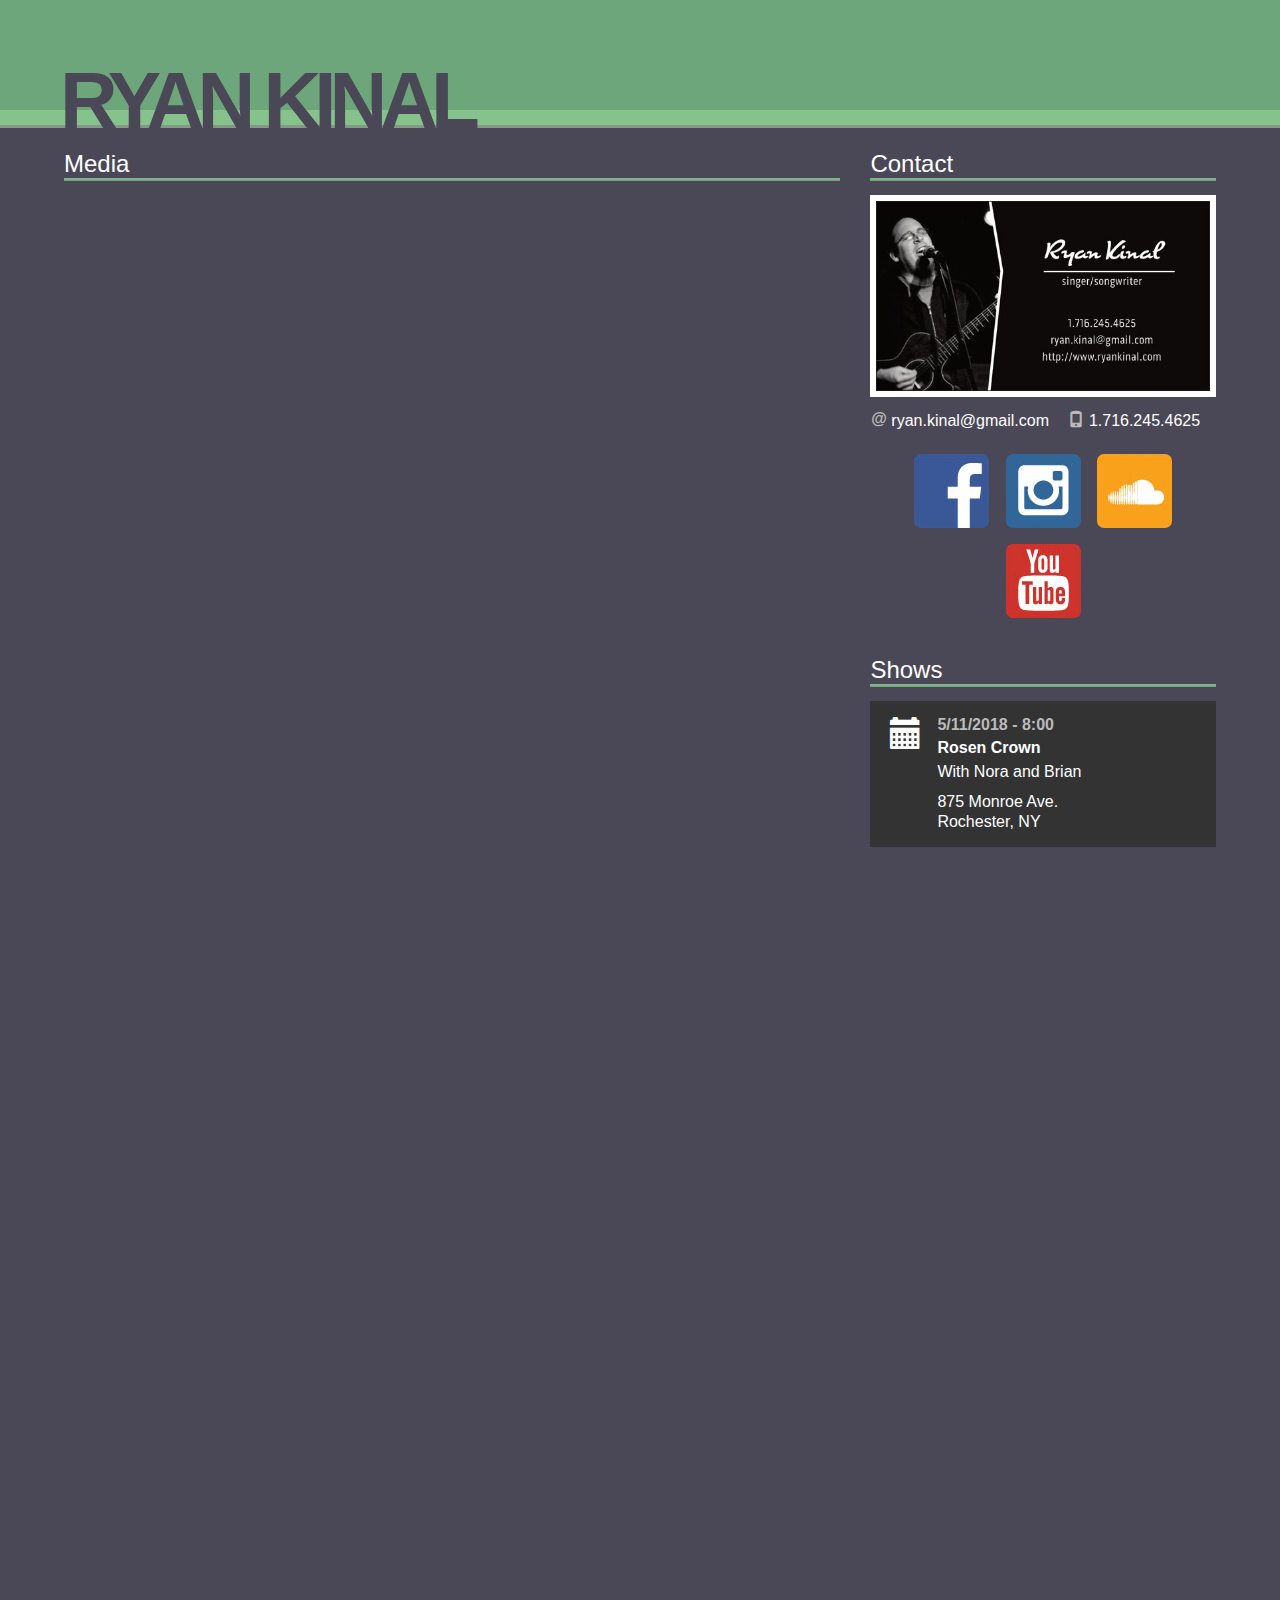
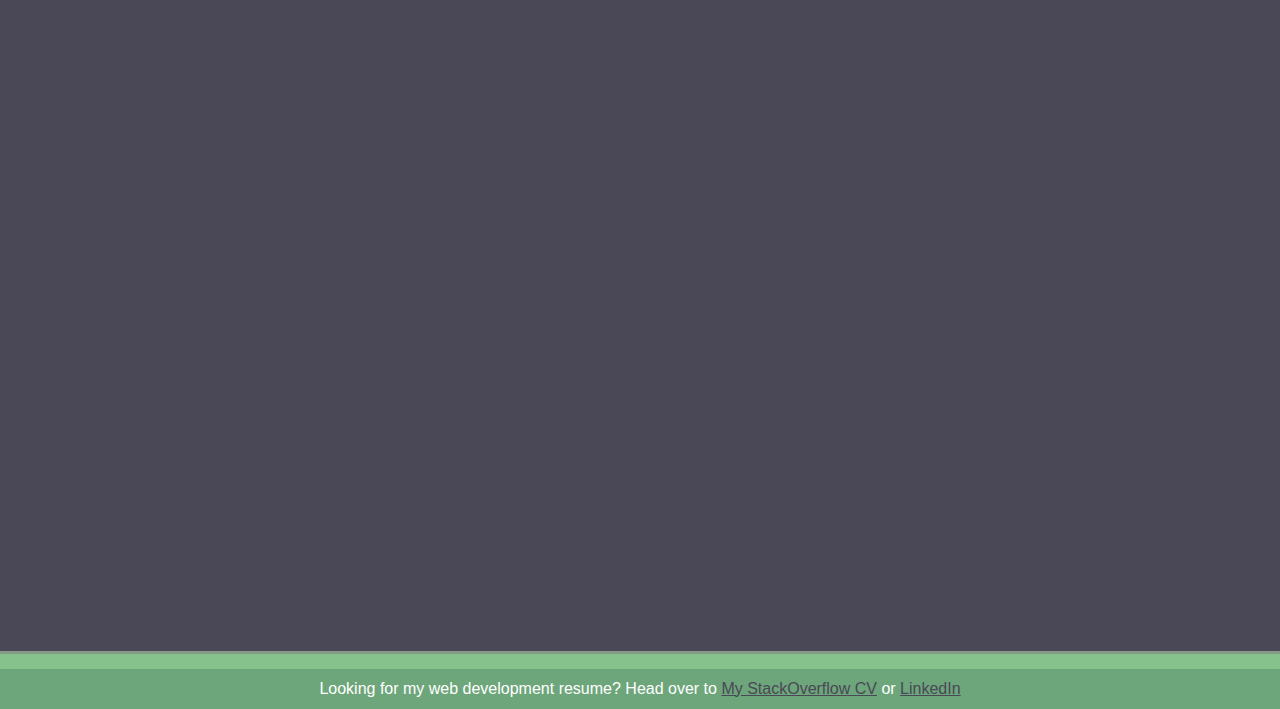
==== index.html @ 074db6fa "Change time of Rosen Crown show" ====
<!DOCTYPE html>
<html lang="en">
	<head>
		<title>Ryan Kinal - Singer/Songwriter</title>
		<meta name="description" content="Singer/songwriter from the Rochester, NY area. Folk, rock, blues, and jazz.">
		<meta name="keywords" content="singer,songwriter,singer-songwriter,acoustic,folk,jazz,performer,writer,blues,rock,solo,guitarist,jamestown ny,warren pa,erie pa,fredonia ny,westfield ny,northwest pa,western ny">
		<meta name="viewport" content="width=device-width, initial-scale=1.0">

		<link rel="stylesheet" href="bootstrap/css/bootstrap.css">
		<link rel="stylesheet" type="text/css" href="haGrid.css">
		<link rel="stylesheet" type="text/css" href="skin.css">
		<link rel="stylesheet" type="text/css" href="mobile.css">
	</head>
	<body>
		<header>
			<div class="limiter">
				<h1>Ryan Kinal</h1>
				<!--nav>
					<ul>
						<li class="selected"><a href="/">Home</a></li>
						<li><a href="shows.html">Shows</a></li>
						<li><a href="contact.html">Contact</a></li>
					</ul>
				</nav-->
				<div class="clearfix"></div>
			</div>
		</header>
		<div class="limiter">
			<!--
			<div class="row">
				<div class="feature">
					<div class="left divine-large">
						<img src="album-cover.jpg">
					</div>
					<div class="left divine-small">
						<h2>Album Title</h2>
						<p>Available now on Bandcamp</p>
						<ol>
							<li><em>Songs Left Wanting</em></li>
							<li><em>7 Miles</em></li>
							<li><em>Midwinter</em></li>
							<li><em>Borders</em></li>
							<li><em>The Follow</em></li>
							<li><em>Anathem</em></li>
						</ol>
					</div>
				</div>
			</div>
			-->
			<div class="row">
				<div class="now">
					<section class="info">
						<h2>Contact</h2>
						<div>
							<img src="images/businesscard-quality.jpg" alt="Ryan Kinal">
						</div>
						<div class="item">
							<p><span class="contact-icon contact-icon-email"></span> ryan.kinal@gmail.com</p>
						</div>
						<div class="item">
							<p><span class="contact-icon glyphicon glyphicon-phone"></span> 1.716.245.4625</p>
						</div>
						<div class="social">
							<ul>
								<li><a href="https://www.facebook.com/ryankinalmusic/" class="facebook" title="Facebook" target="_blank">Facebook</a></li>
								<li><a href="https://www.instagram.com/kinalryan" class="instagram" title="Instagram" target="_blank">Instagram</a></li>
								<li><a href="https://soundcloud.com/ryan-kinal" class="soundcloud" title="Soundcloud" target="_blank">Soundcloud</a></li>
								<li><a href="https://www.youtube.com/c/RyanKinal" class="youtube" title="YouTube" target="_blank">YouTube</a></li>
								<!--li><a href="https://www.twitch.tv/ryankinalmusic" class="twitch">Twitch</a></li-->
							</ul>
						</div>
					</section>
					<section class="shows">
						<h2>Shows</h2>
 						<div class="show">
 							<div class="show-left">
 								<span class="glyphicon glyphicon-calendar"></span>
 							</div>
 							<div class="show-right">
 								<h4 class="show-date">5/11/2018 - 8:00</h4>
 								<h4 class="show-location">Rosen Crown</a></h4>
 								<p>With Nora and Brian</p>
 								<p>
 									875 Monroe Ave.<br />
 									Rochester, NY
 								</p>
 							</div>
 						</div>
						<!--<div class="show">
							<p>No upcoming shows</p>
						</div>-->
					</section>
				</div>
				<section class="latest">
					<!--
					<div class="stream">
						<h2>Live Stream</h2>
						<iframe src="https://player.twitch.tv/?channel=ryankinalmusic" id="stream" frameborder="0" scrolling="no" height="56%" width="90%"></iframe><a href="https://www.twitch.tv/ryankinalmusic?tt_medium=live_embed&tt_content=text_link" style="padding:2px 0px 4px; display:block; width:345px; font-weight:normal; font-size:10px;text-decoration:underline;">Watch live video from ryankinalmusic on www.twitch.tv</a>
					</div>
					-->
					<div class="media">
						<h2>Media</h2>
						<div class="item">
							<h3>Songs Left Wanting</h3>
							<iframe width="560" height="315" src="https://www.youtube.com/embed/oBFq83Ytj9w" frameborder="0" allow="autoplay; encrypted-media" allowfullscreen></iframe>
						</div>
						<div class="item">
							<h3>Wash Jones (Cover)</h3>
							<iframe src="https://www.youtube.com/embed/NSIYZrHj8PQ" frameborder="0" allowfullscreen></iframe>
						</div>
						<div class="item">
							<h3>Re: Dresses</h3>
							<iframe src="https://www.youtube.com/embed/MEX2V805XSg" frameborder="0" allowfullscreen></iframe>
						</div>
						<div class="item">
							<h3>Empty Sheets</h3>
							<iframe src="https://www.youtube.com/embed/3f4zpNjW7CU" frameborder="0" allowfullscreen></iframe>
						</div>
						<div class="item">
							<h3>Same Old</h3>
							<iframe src="https://www.youtube.com/embed/Atwv4LgpoBA" frameborder="0" allowfullscreen></iframe>
						</div>
						<div class="item">
							<h3>The Follow</h3>
							<iframe scrolling="no" frameborder="no" src="https://w.soundcloud.com/player/?url=https%3A//api.soundcloud.com/tracks/153271102&amp;auto_play=false&amp;hide_related=false&amp;show_comments=true&amp;show_user=true&amp;show_reposts=false&amp;visual=true"></iframe>
						</div>
					</div>
				</section>
			</div>
			<div class="row">
			</div>
		</div>
		<footer>
			<div class="limiter">
				<p>Looking for my web development resume? Head over to <a href="http://stackoverflow.com/cv/ryankinal">My StackOverflow CV</a> or <a href="https://www.linkedin.com/in/ryan-kinal-4983b313">LinkedIn</a></p>
			</div>
		</footer>
		<script type="text/javascript" src="streamwidth.js"></script>
		<script type="text/javascript" src="readmore.js"></script>
		<script>
			(function(i,s,o,g,r,a,m){i['GoogleAnalyticsObject']=r;i[r]=i[r]||function(){
			(i[r].q=i[r].q||[]).push(arguments)},i[r].l=1*new Date();a=s.createElement(o),
			m=s.getElementsByTagName(o)[0];a.async=1;a.src=g;m.parentNode.insertBefore(a,m)
			})(window,document,'script','https://www.google-analytics.com/analytics.js','ga');

			ga('create', 'UA-15717665-1', 'auto');
			ga('send', 'pageview');
		</script>
	</body>
</html>
---- haGrid.css ----
/**
	haGrid is a flexible grid system using simple,
	readable english class names.
	
	Since haGrid uses percentages, the best way to
	use it would be to separate container and content -
	use these classes for width and positioning, and
	then child elements to add gutters, padding, backgrounds,
	and borders.
**/
.left { float: left; }
.right { float: right; }
.clear { clear: both; }
.clearfix { overflow: hidden; }

.quarter { width: 25%; }
.half { width: 50%; }
.three-quarters { width: 75%; }

.third { width: 33.3%; }
.two-thirds { width: 66.7%; }

.fifth { width: 20%; }
.two-fifths { width: 40%; }
.three-fifths { width: 60%; }
.four-fifths { width: 80%; }

.tenth { width: 10%; }
.three-tenths { width: 30%; }
.seven-tenths { width: 70%; }
.nine-tenths { width: 90%; }

.divine-small { width: 38%; }
.divine-large { width: 62%; }
---- skin.css ----
* {
	box-sizing: border-box;
}

body {
	background-color: #4A4857;
	margin: 0;
	padding: 0;
	color: #FFF;
	font-family: Arial, sans-serif;
}

header {
	background-color: #6DA67A;
	padding: 1px;
	border-bottom: solid 15px #86C28B;
	box-shadow: 0 3px 0 #859987;
}

h1 {
	color: #4A4857;
	font-family: Arial, sans-serif;
	text-transform: uppercase;
	font-size: 80px;
	letter-spacing: -7px;
	margin-bottom: -38px;
	margin-left: -5px;
	float: left;
	clear: left;
}

h2, h3, h4 {
	font-weight: normal;
	margin: 0 0 5px 0;
	text-align: left;
}

h2 {
	border-bottom: solid 2px #77B885;
	box-shadow: 0 1px 0 #859987;
	margin: 0 0 15px 0;
}

h4 {
	font-weight: bold;
}

p {
	margin: 0 0 10px 0;
	line-height: 20px;
}

p:last-child {
	margin-bottom: 0;
}

a {
	color: #86C28B;
}

.media iframe {
	width: 420px;
	height: 315px;
}

.pull-left {
	float: left;
	margin-right: 10px;
	margin-bottom: 10px;
}

.pull-right {
	float: right;
	margin-left: 10px;
	margin-bottom: 10px;
}

.more {
	display: none;
}

.clearfix {
	clear: both;
}

.limiter {
	width: 90%;
	margin: 0 auto;
	max-width: 1455px;
	overflow: hidden;;
}

.row {
	margin-top: 25px;
	clear: both;
	overflow: hidden;
}

header .limiter {
	overflow: visible;
}

header nav {
	font-weight: bold;
	font-size: 24px;
	clear: right;
	position: relative;
	top: 106px;
	left: 50px;
	display: none;
}

header nav ul {
	padding: 0;
	margin: 0;
}

header nav li {
	display: inline-block;
	margin: 0 8px;
}

header nav a {
	color: #4A4857;
	text-decoration: none;
}

header nav .selected a::before {
	content: '\00bb';
}

.social ul {
	margin: 0;
	padding: 0;
	text-align: center;
}

.social li {
	display: inline-block;
	margin: 8px 6px;
}

.social a {
	display: block;
	text-indent: -9999px;
	width: 75px;
	height: 74px;
	background-color: transparent;
	background-image: url(images/flatIconSet.jpg);
	background-repeat: no-repeat;
	border-radius: 7px;
}

.social .facebook {
	background-position: -457px -169px;
}

.social .instagram {
	background-position: -269px -169px;
}

.social .soundcloud {
	background-position: -647px -75px;
}

.social .youtube {
	background-position: -81px -75px;
}

.info {
	text-align: center;
	margin-bottom: 0;
}

.info img {
	width: 100%;
	margin-bottom: 10px;
}

.contact-icon {
	font-weight: bold;
	color: #BBB;
}

.contact-icon-email::before {
	content: '@';
	position: relative;
	top: -2px;
}

.item {
	display: inline-block;
	margin: 0 15px 15px 0;
}

.info-item {
	margin: 0 15px 15px 0;
}

.latest {
	width: 70%;
	padding-right: 30px;
}

.latest h2 {
	margin-top: 30px;
}

.latest h2:first-child {
	margin-top: 0;
}

.latest h3
{
	font-weight: bold;
}

.latest h3::before {
	content: '\00bb\00a0';
}

.latest article
{
	width: 84%;
	margin: 0 8%;
	overflow: hidden;
}

.latest img {
	width: 38%;
}

.stream {
	text-align: center;
	margin-bottom: 30px;
}

.media {
	text-align: center;
}

.media h3 {
	display: none;
}

.now {
	float: right;
	width: 30%;
}

.now section {
	margin-bottom: 30px;
}

.show {
	padding: 15px 20px;
	overflow: hidden;
	background-color: #333;
}

.show:nth-child(2n+1) {
	background-color: #444;
}

.show-left {
	float: left;
	font-size: 32px;
	margin-right: 15px;
}

.show-right {
	overflow: hidden;
}

.show-date {
	color: #BBB;
}

footer {
	margin-top: 30px;
	clear: both;
	border-top: solid 15px #86C28B;
	box-shadow: 0 -3px 0 #859987;
	background-color: #6DA67A;
	color: #4A4857;
	padding: 10px 0;
	text-align: center;
	color: #FFF;
}

footer a {
	color: #4A4857;
}
---- mobile.css ----
@media screen and (max-device-width: 500px) {
	.item {
		width: 100%;
	}

	.now {
		float: none;
		width: 100%;
	}

	.latest {
		width: 100%;
		text-align: justify;
		padding-right: 0;
	}

	.latest img {
		float: none;
		width: 100%;
		margin: 15px 0;
	}

	.now section > div {
		width: 84%;
		margin: 0 8%;
	}

	h1 {
		font-size: 40px;
		margin-bottom: -28px;
		letter-spacing: -3px;
	}

	.media iframe {
		width: 270px;
		height: 202px;
	}

	h2 {
		text-align: center;
	}
}
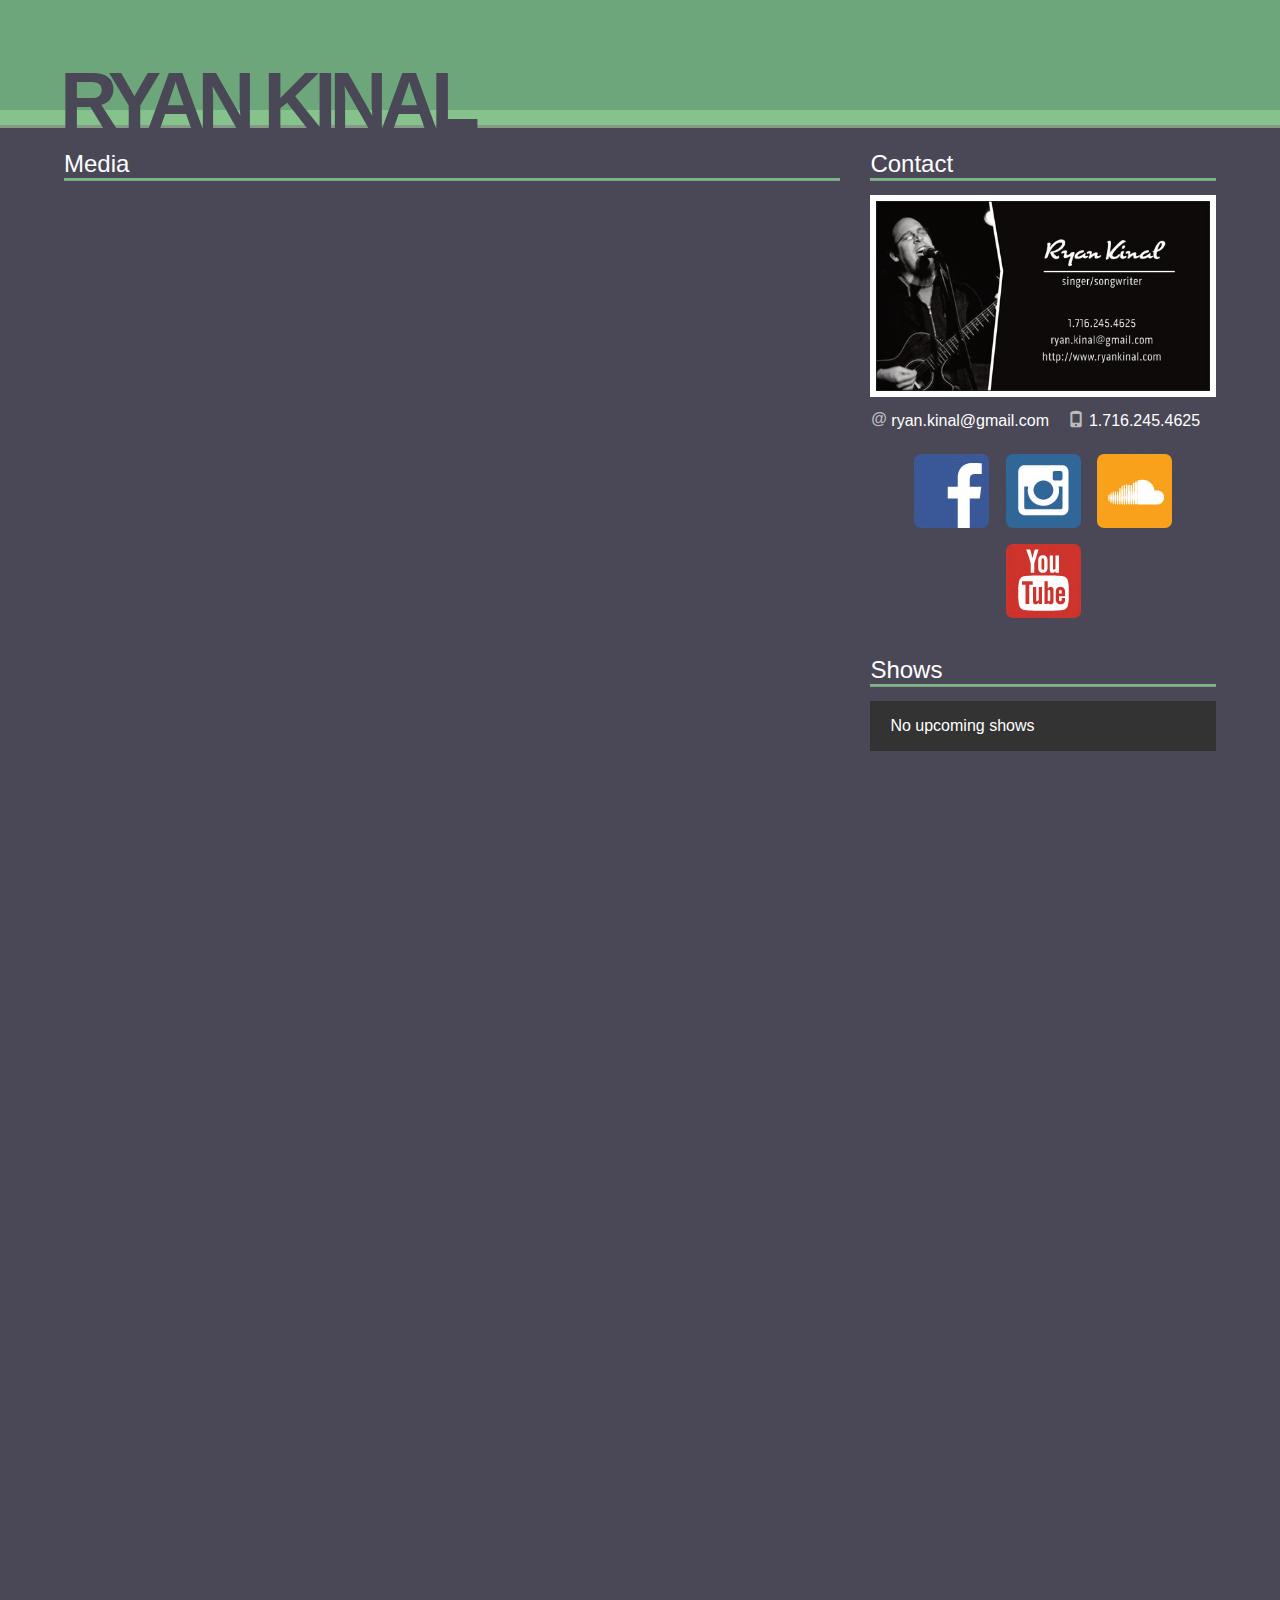
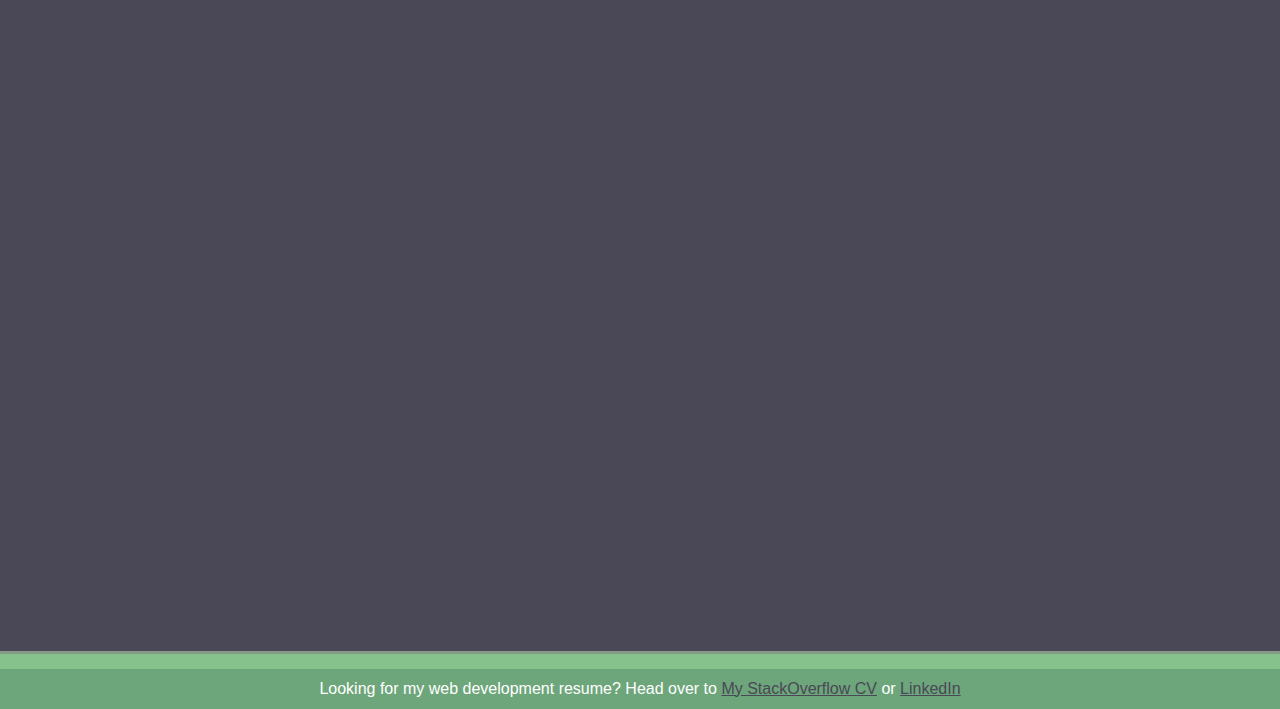
==== commit f9dc6b90: "Removed Rosen Crown from upcoming shows" ====
--- a/index.html
+++ b/index.html
@@ -72,7 +72,7 @@
 					</section>
 					<section class="shows">
 						<h2>Shows</h2>
- 						<div class="show">
+ 						<!--<div class="show">
  							<div class="show-left">
  								<span class="glyphicon glyphicon-calendar"></span>
  							</div>
@@ -85,10 +85,10 @@
  									Rochester, NY
  								</p>
  							</div>
- 						</div>
-						<!--<div class="show">
+ 						</div>-->
+						<div class="show">
 							<p>No upcoming shows</p>
-						</div>-->
+						</div>
 					</section>
 				</div>
 				<section class="latest">
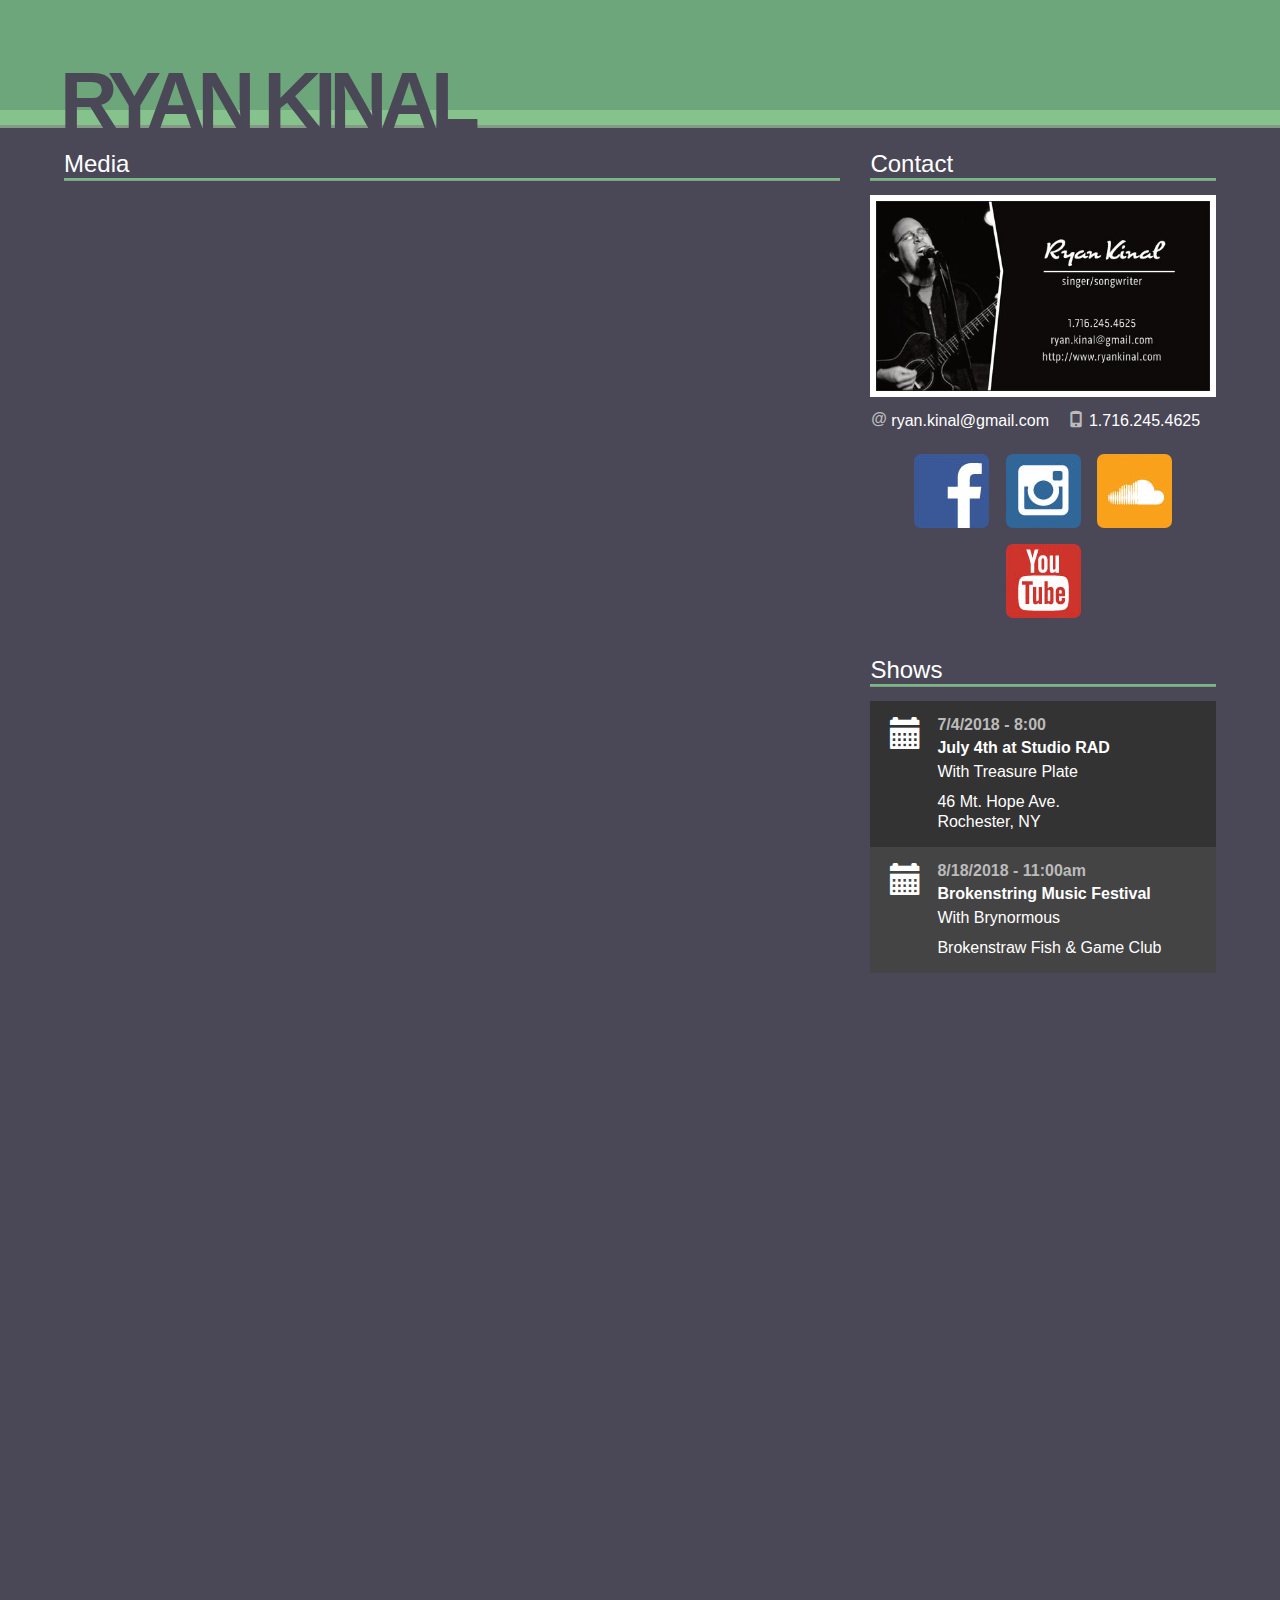
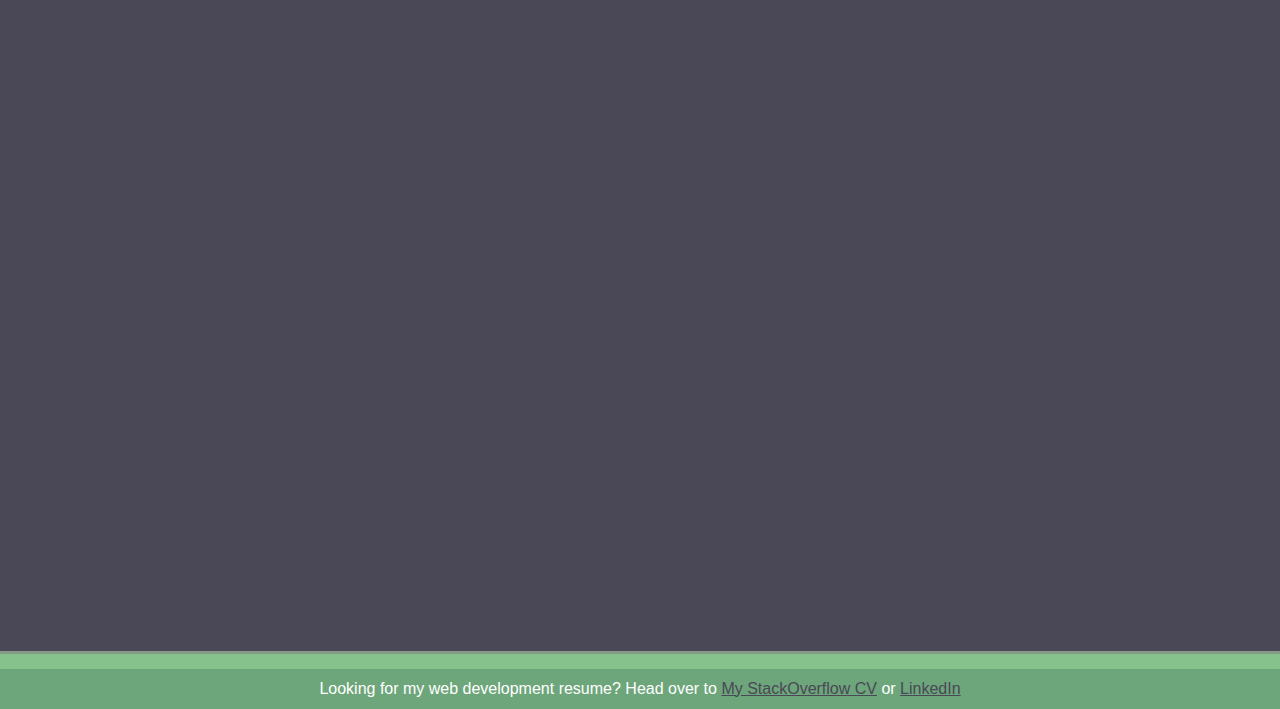
==== commit e6eb7b79: "Added Brokenstring and July 4th" ====
--- a/index.html
+++ b/index.html
@@ -72,23 +72,34 @@
 					</section>
 					<section class="shows">
 						<h2>Shows</h2>
- 						<!--<div class="show">
+						<div class="show">
  							<div class="show-left">
  								<span class="glyphicon glyphicon-calendar"></span>
  							</div>
  							<div class="show-right">
- 								<h4 class="show-date">5/11/2018 - 8:00</h4>
- 								<h4 class="show-location">Rosen Crown</a></h4>
- 								<p>With Nora and Brian</p>
+ 								<h4 class="show-date">7/4/2018 - 8:00</h4>
+ 								<h4 class="show-location">July 4th at Studio RAD</a></h4>
+ 								<p>With Treasure Plate</p>
  								<p>
- 									875 Monroe Ave.<br />
+ 									46 Mt. Hope Ave.<br />
  									Rochester, NY
  								</p>
  							</div>
- 						</div>-->
+ 						</div>
 						<div class="show">
+ 							<div class="show-left">
+ 								<span class="glyphicon glyphicon-calendar"></span>
+ 							</div>
+ 							<div class="show-right">
+ 								<h4 class="show-date">8/18/2018 - 11:00am</h4>
+ 								<h4 class="show-location">Brokenstring Music Festival</a></h4>
+ 								<p>With Brynormous</p>
+ 								<p>Brokenstraw Fish &amp; Game Club</p>
+ 							</div>
+ 						</div>
+						<!-- <div class="show">
 							<p>No upcoming shows</p>
-						</div>
+						</div> -->
 					</section>
 				</div>
 				<section class="latest">
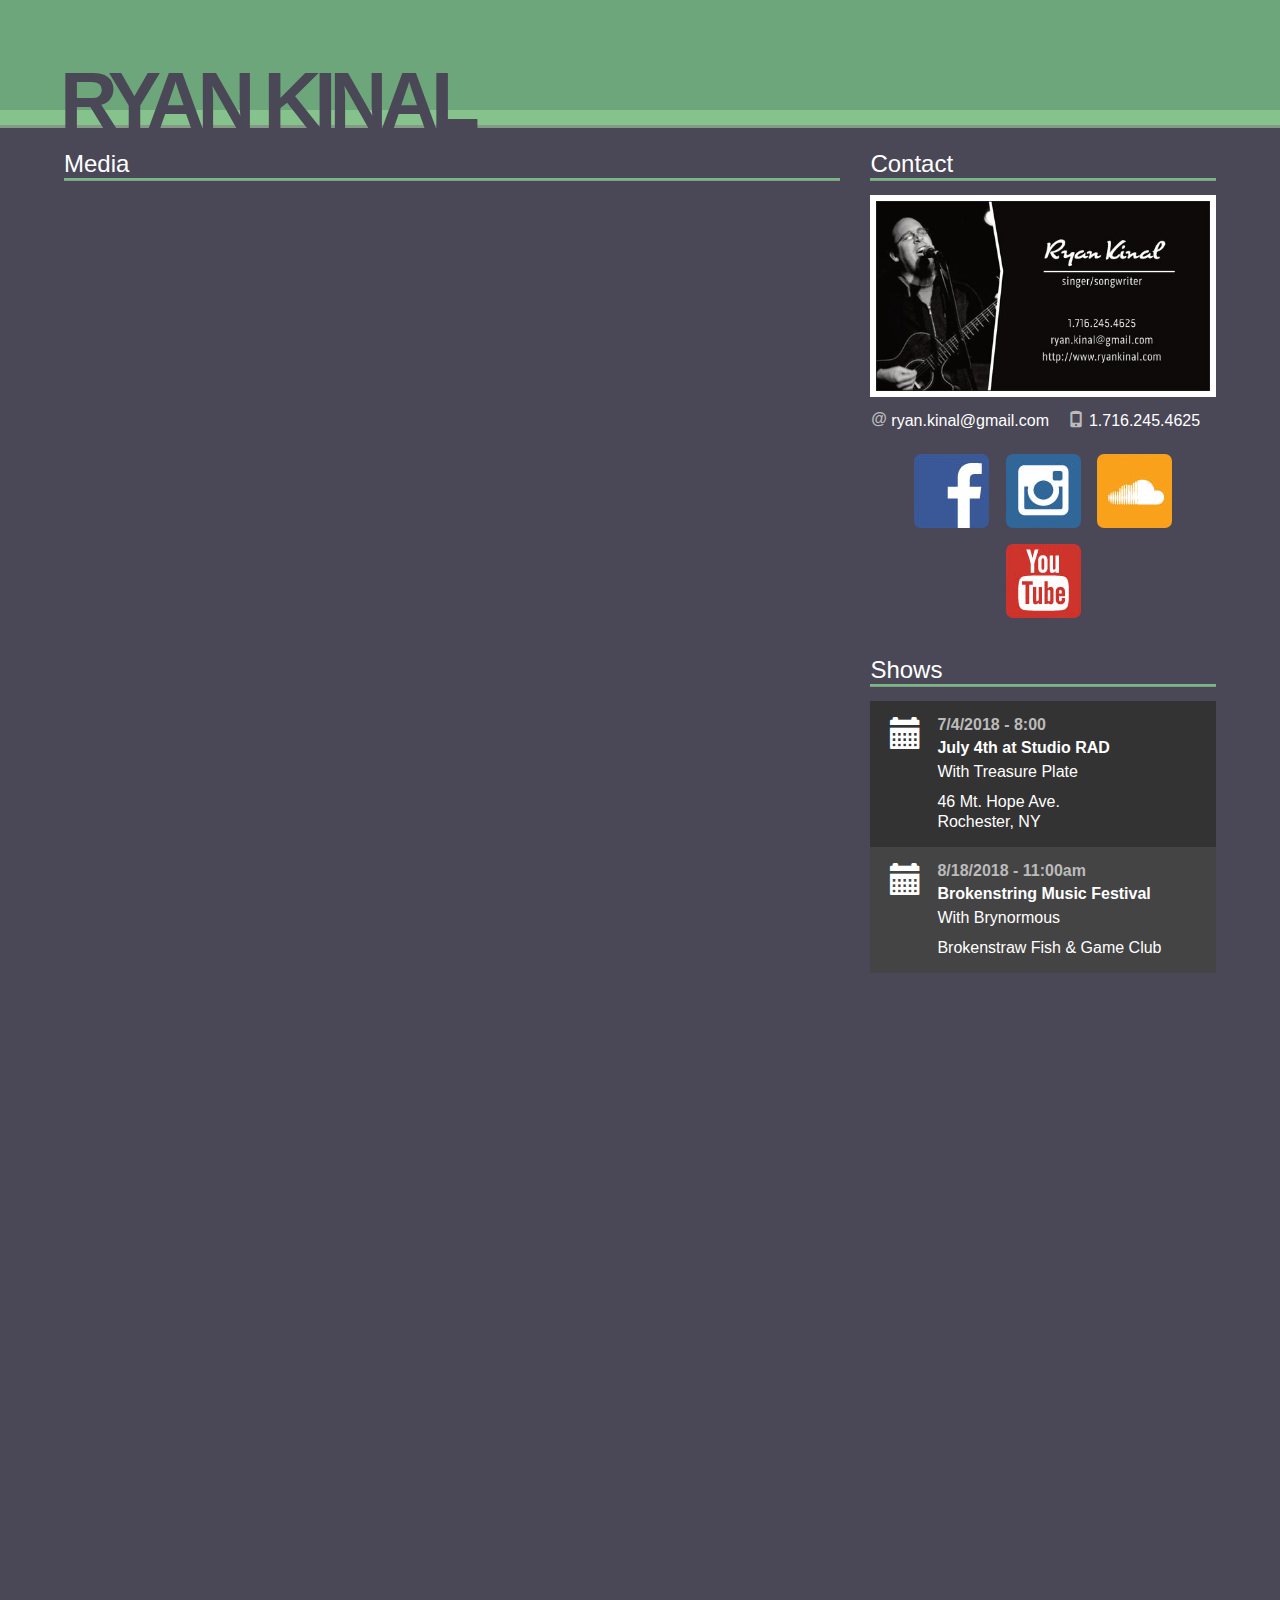
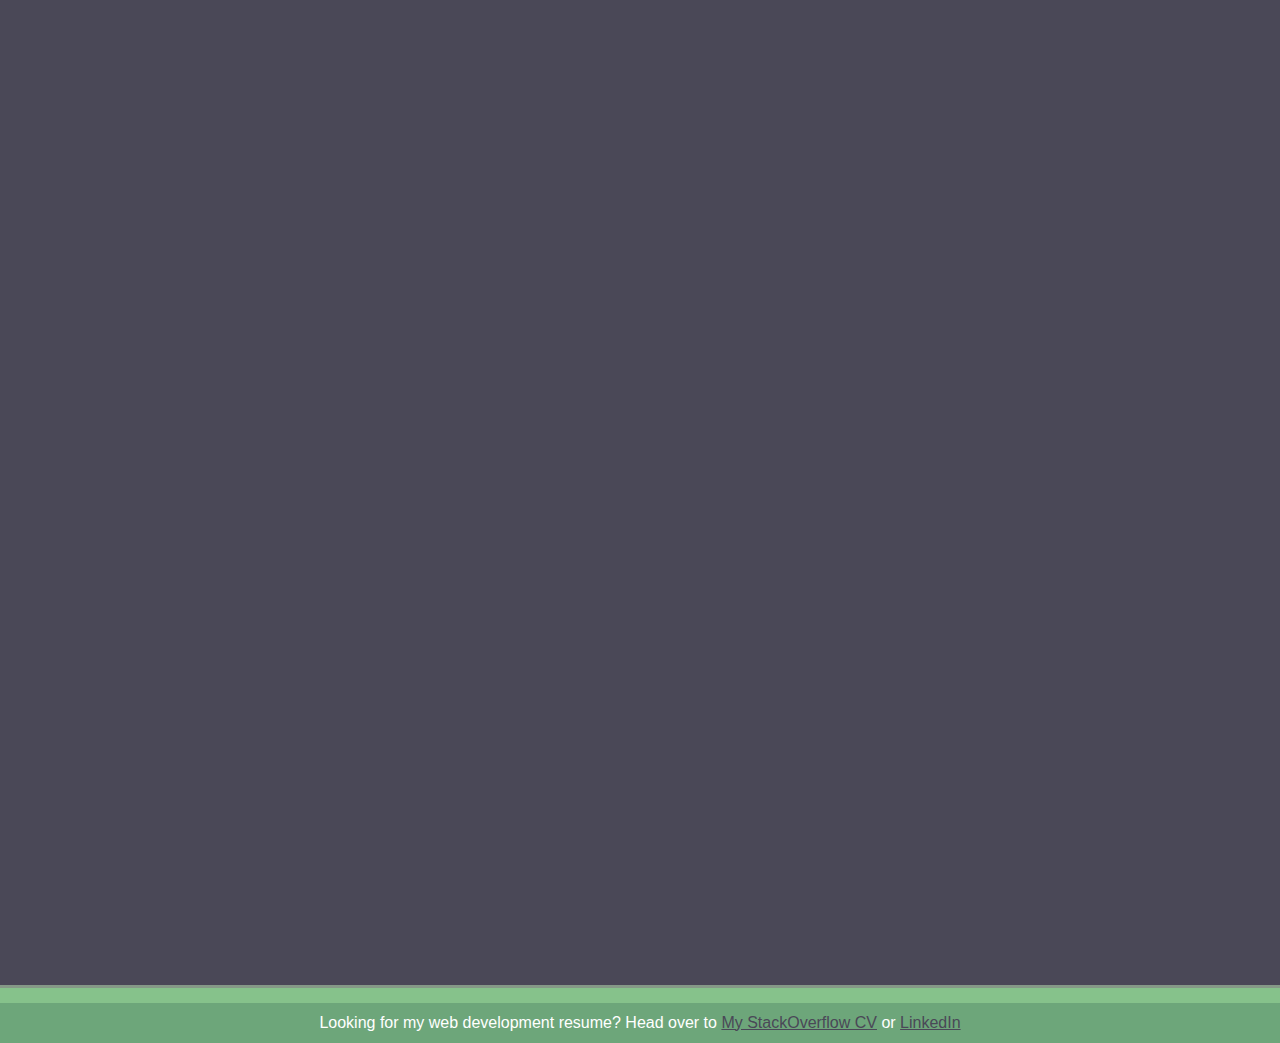
==== commit fd97544d: "Added Write-Off 2017 video" ====
--- a/index.html
+++ b/index.html
@@ -112,6 +112,10 @@
 					<div class="media">
 						<h2>Media</h2>
 						<div class="item">
+							<h3>The Wren (cover), and Open Roads</h3>
+							<iframe width="560" height="315" src="https://www.youtube.com/embed/HYXsBtrwyOg" frameborder="0" allow="accelerometer; autoplay; encrypted-media; gyroscope; picture-in-picture" allowfullscreen></iframe>
+						</div>
+						<div class="item">
 							<h3>Songs Left Wanting</h3>
 							<iframe width="560" height="315" src="https://www.youtube.com/embed/oBFq83Ytj9w" frameborder="0" allow="autoplay; encrypted-media" allowfullscreen></iframe>
 						</div>
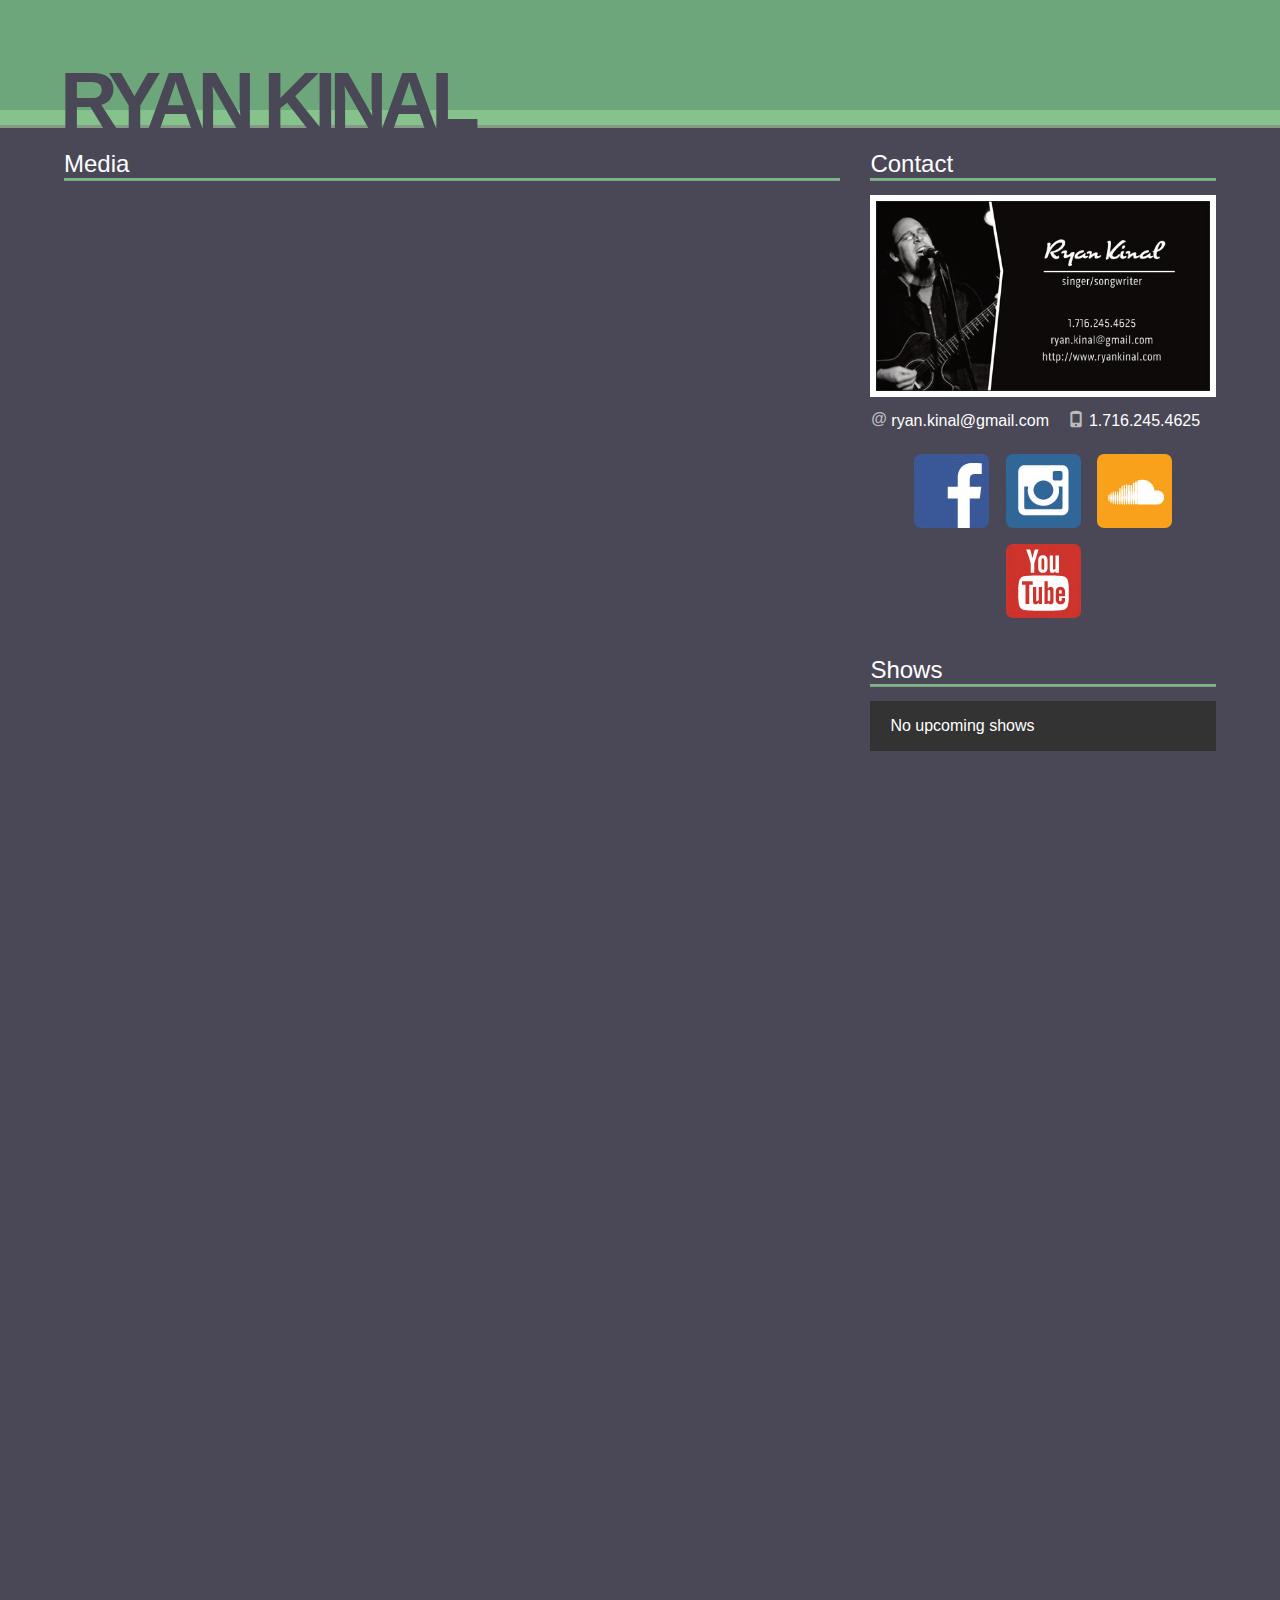
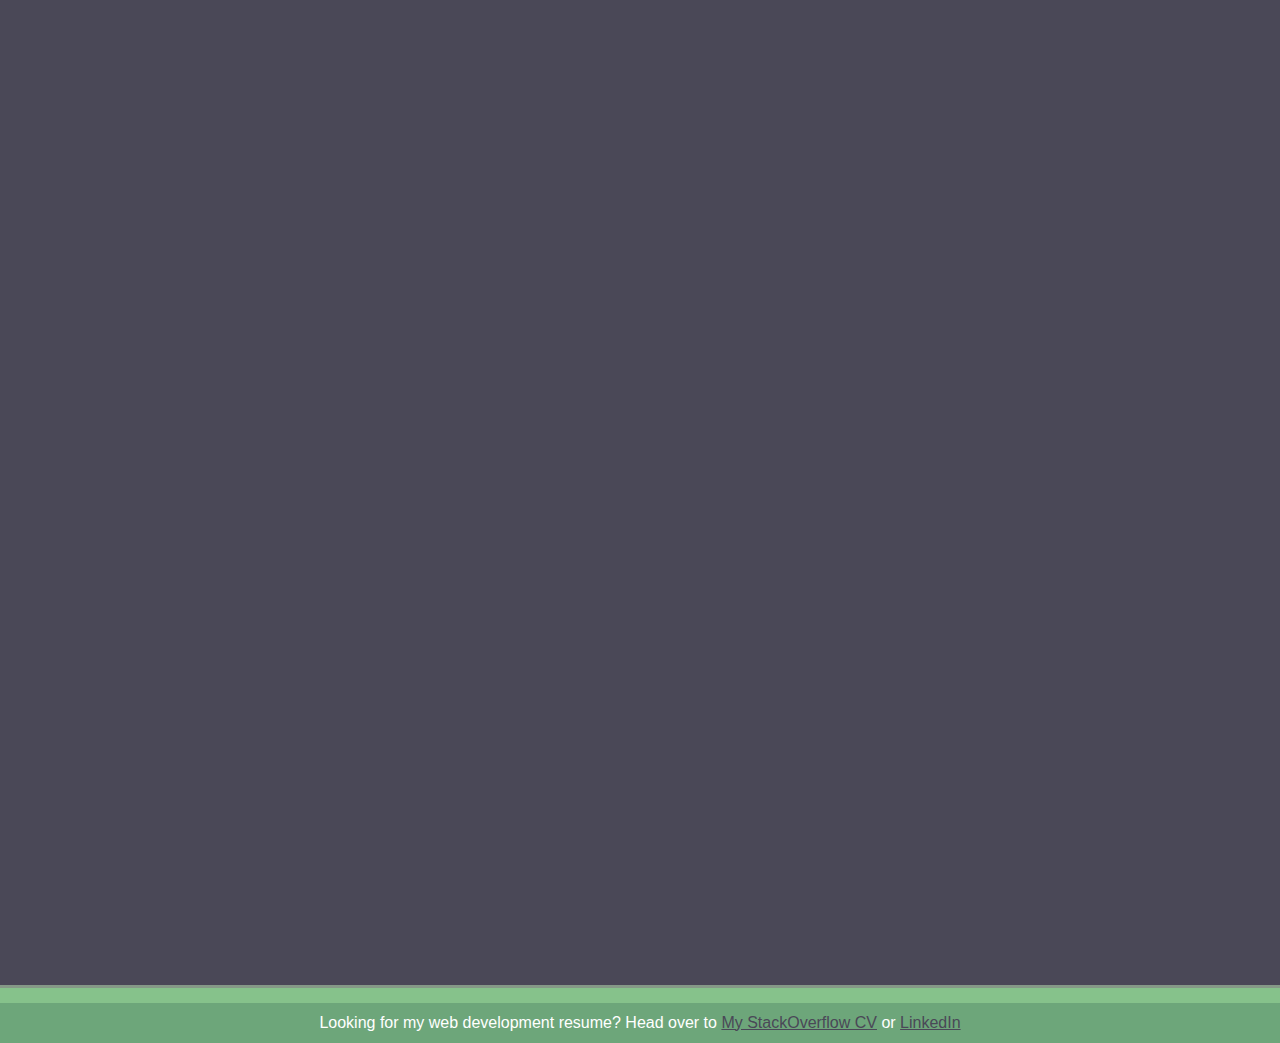
==== commit 5497e517: "Removed old shows" ====
--- a/index.html
+++ b/index.html
@@ -73,20 +73,9 @@
 					<section class="shows">
 						<h2>Shows</h2>
 						<div class="show">
- 							<div class="show-left">
- 								<span class="glyphicon glyphicon-calendar"></span>
- 							</div>
- 							<div class="show-right">
- 								<h4 class="show-date">7/4/2018 - 8:00</h4>
- 								<h4 class="show-location">July 4th at Studio RAD</a></h4>
- 								<p>With Treasure Plate</p>
- 								<p>
- 									46 Mt. Hope Ave.<br />
- 									Rochester, NY
- 								</p>
- 							</div>
- 						</div>
-						<div class="show">
+							<p>No upcoming shows</p>
+						</div>
+						<!--<div class="show">
  							<div class="show-left">
  								<span class="glyphicon glyphicon-calendar"></span>
  							</div>
@@ -96,10 +85,7 @@
  								<p>With Brynormous</p>
  								<p>Brokenstraw Fish &amp; Game Club</p>
  							</div>
- 						</div>
-						<!-- <div class="show">
-							<p>No upcoming shows</p>
-						</div> -->
+ 						</div> -->
 					</section>
 				</div>
 				<section class="latest">
